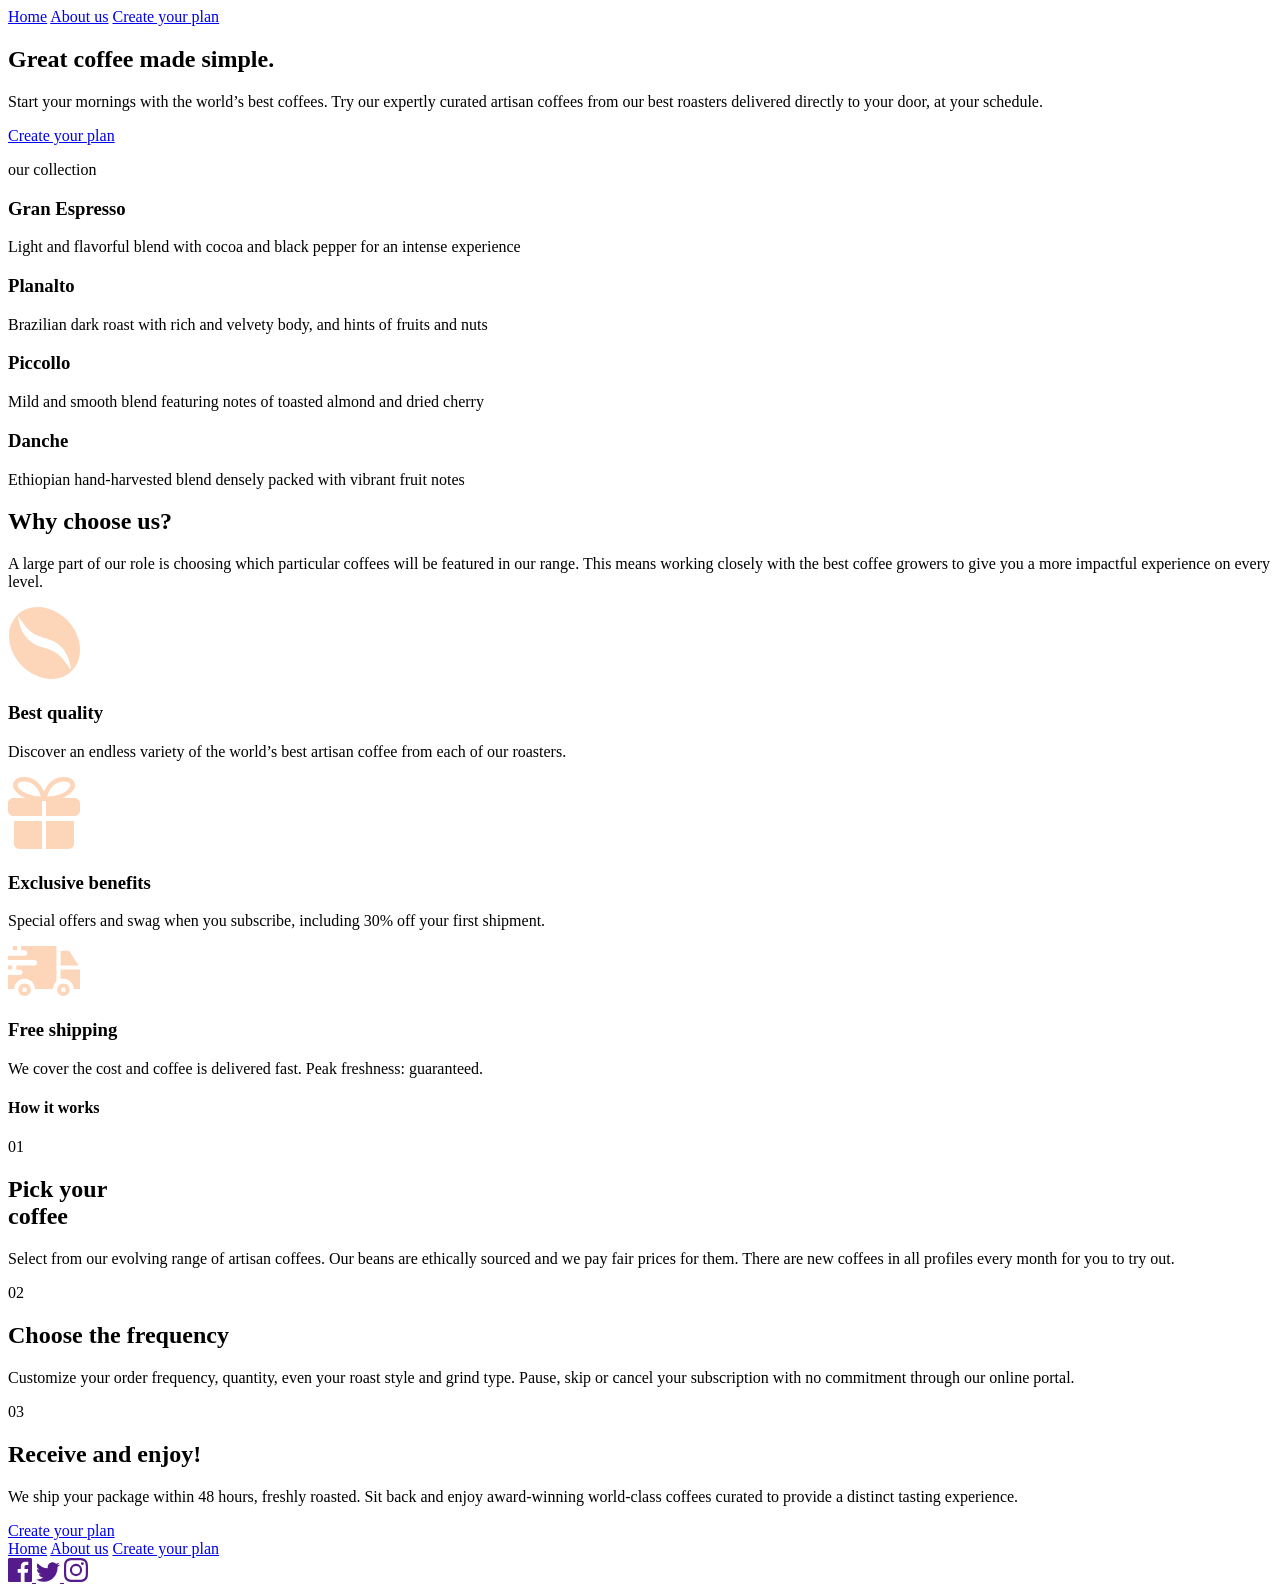
==== index.html @ fb1af836 "adjustments-line-fix+margins" ====
<!DOCTYPE html>
<html lang="en">
  <head>
    <meta charset="UTF-8" />
    <meta name="viewport" content="width=device-width, initial-scale=1.0" />

    <link
      rel="icon"
      type="image/png"
      sizes="32x32"
      href="./assets/favicon-32x32.png"
    />
    <link rel="preconnect" href="https://fonts.googleapis.com" />
    <link rel="preconnect" href="https://fonts.gstatic.com" crossorigin />
    <link
      href="https://fonts.googleapis.com/css2?family=Barlow:wght@400;700&family=Fraunces:wght@900&display=swap"
      rel="stylesheet"
    />
    <link rel="stylesheet" href="./scss/main.scss" />
    <title>Frontend Mentor | Coffeeroasters subscription site</title>
  </head>
  <body>
    <div class="wrapper-main">
      <section class="hero">
        <div class="nav-hero">
          <div class="logo-hero"></div>
          <div class="nav-items-hero">
            <a class="nav-item" href="/">Home</a>
            <a class="nav-item" href="/">About us</a>
            <a class="nav-item" href="/">Create your plan</a>
          </div>
        </div>
        <div class="hero-box">
          <div class="hero-box-txt">
            <h1 class="h1-hero">Great coffee made simple.</h1>
            <p class="p-primary">
              Start your mornings with the world’s best coffees. Try our
              expertly curated artisan coffees from our best roasters delivered
              directly to your door, at your schedule.
            </p>

            <a class="btn-primary" href="/">Create your plan</a>
          </div>
        </div>
      </section>

      <section class="collection">
        <p class="collection-shadow">our collection</p>
        <div class="collection-boxes-container">
          <div class="collection-box">
            <div class="coffee-img-container img-1"></div>
            <h3 class="h3-primary">Gran Espresso</h3>
            <p class="p-primary">
              Light and flavorful blend with cocoa and black pepper for an
              intense experience
            </p>
          </div>
          <div class="collection-box">
            <div class="coffee-img-container img-2"></div>
            <h3 class="h3-primary">Planalto</h3>
            <p class="p-primary">
              Brazilian dark roast with rich and velvety body, and hints of
              fruits and nuts
            </p>
          </div>
          <div class="collection-box">
            <div class="coffee-img-container img-3"></div>
            <h3 class="h3-primary">Piccollo</h3>
            <p class="p-primary">
              Mild and smooth blend featuring notes of toasted almond and dried
              cherry
            </p>
          </div>
          <div class="collection-box">
            <div class="coffee-img-container img-4"></div>
            <h3 class="h3-primary">Danche</h3>
            <p class="p-primary">
              Ethiopian hand-harvested blend densely packed with vibrant fruit
              notes
            </p>
          </div>
        </div>
      </section>

      <section class="why-us">
        <div class="why-us-box">
          <h2 class="h2-primary">Why choose us?</h2>

          <p class="p-primary">
            A large part of our role is choosing which particular coffees will
            be featured in our range. This means working closely with the best
            coffee growers to give you a more impactful experience on every
            level.
          </p>

          <div class="features-box">
            <div class="feature-box">
              <svg width="73" height="72" xmlns="http://www.w3.org/2000/svg">
                <path
                  d="M71.806 39.226c-.968-9.481-5.498-18.76-12.758-26.122C43.93-2.22 21.512-4.428 9.078 8.194-3.365 20.812-1.19 43.537 13.924 58.864c7.26 7.362 16.41 11.957 25.76 12.938 1.246.13 2.475.198 3.687.198 8.04 0 15.229-2.858 20.523-8.226 6.088-6.17 8.901-14.89 7.912-24.548zm-22.125 7.78c-4.953-3.833-10.322-5.35-16.153-6.97C18.85 35.955 11.558 23.535 9.855 8.977c4.135 5.058 7.188 10.836 12.265 15.07 5.409 4.51 11.364 6.152 17.905 8.074 14.36 4.225 21.464 16.538 23.097 30.87-4.482-5.463-7.77-11.592-13.441-15.984z"
                  fill="#FDD6BA"
                  fill-rule="nonzero"
                />
              </svg>
              <h3 class="h3-primary">Best quality</h3>
              <p class="p-primary">
                Discover an endless variety of the world’s best artisan coffee
                from each of our roasters.
              </p>
            </div>

            <div class="feature-box">
              <svg width="72" height="72" xmlns="http://www.w3.org/2000/svg">
                <path
                  d="M34 44v28H11.297C8.391 72 6 69.672 6 66.842V44h28zm32 0v22.842C66 69.672 63.609 72 60.703 72H38V44h28zM55.73 0C64.05.003 67 4.347 67 8.067c0 4.26-3.952 9.643-12.424 12.934L66.711 21C69.612 21 72 23.37 72 26.25v7.5c0 2.88-2.388 5.25-5.289 5.25H38l.001-15.02a70.21 70.21 0 01-1.7.02c-.1 0-.201-.006-.3-.02-.1.013-.2.02-.303.02-.574 0-1.14-.007-1.698-.02V39H5.289C2.388 39 0 36.63 0 33.75v-7.5C0 23.37 2.388 21 5.289 21h12.135C8.952 17.71 5 12.327 5 8.066 5 4.345 7.953 0 16.272 0 27.008 0 33.088 7.615 36 14.592 38.911 7.615 44.992 0 55.73 0zM16.273 4.451c-3.223 0-6.667.95-6.667 3.614 0 3.79 6.855 10.695 23.217 11.422-1.381-4.932-5.556-15.036-16.55-15.036zm39.459.002c-10.997 0-15.172 10.103-16.556 15.031 8.675-.391 14.146-2.513 17.295-4.32 4.369-2.507 5.925-5.31 5.925-7.1 0-2.664-3.441-3.61-6.664-3.61z"
                  fill="#FDD6BA"
                  fill-rule="nonzero"
                />
              </svg>
              <h3 class="h3-primary">Exclusive benefits</h3>
              <p class="p-primary">
                Special offers and swag when you subscribe, including 30% off
                your first shipment.
              </p>
            </div>
            <div class="feature-box small-svg">
              <svg width="72" height="50" xmlns="http://www.w3.org/2000/svg">
                <path
                  d="M55.385 37.5c3.435 0 6.23 2.804 6.23 6.25S58.82 50 55.385 50c-3.436 0-6.231-2.804-6.231-6.25s2.795-6.25 6.23-6.25zm-38.77 0c3.436 0 6.231 2.804 6.231 6.25S20.051 50 16.616 50c-3.436 0-6.231-2.804-6.231-6.25s2.795-6.25 6.23-6.25zm40.87 4.143h-4.2v4.214h4.2v-4.214zm-38.77 0h-4.2v4.214h4.2v-4.214zM48.463 0v35.397a10.497 10.497 0 00-3.652 7.659H27.05c-.165-5.647-4.787-10.19-10.448-10.19-5.662 0-10.283 4.543-10.449 10.19H0V29.12h11.77a2.736 2.736 0 002.726-2.739 2.736 2.736 0 00-2.727-2.738H8.345v-4.23h17.92a2.736 2.736 0 002.728-2.738 2.736 2.736 0 00-2.727-2.74H0V9.708h16.602a2.736 2.736 0 002.726-2.739c0-1.459-1.352-2.739-2.894-2.739h-3.307V0h35.335zM72 23.611v19.445h-6.216c-.167-5.656-4.836-10.207-10.556-10.207-.901 0-1.777.114-2.613.326v-9.564H72zM4.154 19.444v4.167H0v-4.167h4.154zM61.062 4.861l9.553 14.583h-18V4.861h8.447zM9 0v4.167H4.846V0H9z"
                  fill="#FDD6BA"
                  fill-rule="nonzero"
                />
              </svg>
              <h3 class="h3-primary">Free shipping</h3>
              <p class="p-primary">
                We cover the cost and coffee is delivered fast. Peak freshness:
                guaranteed.
              </p>
            </div>
          </div>
        </div>
      </section>

      <section class="how-it-works">
        <h4>How it works</h4>

        <div class="plan-line">
          <div class="line">
            <div class="circle cr-1"></div>
            <div class="circle cr-2"></div>
            <div class="circle cr-3"></div>
          </div>
        </div>
        <div class="hiw-boxes-container">
          <div class="hiw-box">
            <p class="p-number">01</p>
            <h2 class="h2-secondary">
              Pick your<br />
              coffee
            </h2>
            <p class="p-primary">
              Select from our evolving range of artisan coffees. Our beans are
              ethically sourced and we pay fair prices for them. There are new
              coffees in all profiles every month for you to try out.
            </p>
          </div>

          <div class="hiw-box">
            <p class="p-number">02</p>
            <h2 class="h2-secondary">Choose the frequency</h2>
            <p class="p-primary">
              Customize your order frequency, quantity, even your roast style
              and grind type. Pause, skip or cancel your subscription with no
              commitment through our online portal.
            </p>
          </div>

          <div class="hiw-box">
            <p class="p-number">03</p>
            <h2 class="h2-secondary">Receive and enjoy!</h2>
            <p class="p-primary">
              We ship your package within 48 hours, freshly roasted. Sit back
              and enjoy award-winning world-class coffees curated to provide a
              distinct tasting experience.
            </p>
          </div>
        </div>

        <a class="btn-primary" href="/">Create your plan</a>
      </section>

      <section class="footer">
        <div class="logo-box">
          <div class="logo-footer"></div>
          <div class="nav-items-footer">
            <a class="nav-item" href="/">Home</a>
            <a class="nav-item" href="/">About us</a>
            <a class="nav-item" href="/">Create your plan</a>
          </div>
        </div>
        <div class="social-box">
          <a href=""
            ><svg xmlns="http://www.w3.org/2000/svg" width="24" height="24">
              <path
                fill="currentColor"
                d="M22.675 0H1.325C.593 0 0 .593 0 1.325v21.351C0 23.407.593 24 1.325 24H12.82v-9.294H9.692v-3.622h3.128V8.413c0-3.1 1.893-4.788 4.659-4.788 1.325 0 2.463.099 2.795.143v3.24l-1.918.001c-1.504 0-1.795.715-1.795 1.763v2.313h3.587l-.467 3.622h-3.12V24h6.116c.73 0 1.323-.593 1.323-1.325V1.325C24 .593 23.407 0 22.675 0z"
              />
            </svg>
          </a>
          <a href=""
            ><svg xmlns="http://www.w3.org/2000/svg" width="24" height="20">
              <path
                fill="currentColor"
                d="M24 2.557a9.83 9.83 0 01-2.828.775A4.932 4.932 0 0023.337.608a9.864 9.864 0 01-3.127 1.195A4.916 4.916 0 0016.616.248c-3.179 0-5.515 2.966-4.797 6.045A13.978 13.978 0 011.671 1.149a4.93 4.93 0 001.523 6.574 4.903 4.903 0 01-2.229-.616c-.054 2.281 1.581 4.415 3.949 4.89a4.935 4.935 0 01-2.224.084 4.928 4.928 0 004.6 3.419A9.9 9.9 0 010 17.54a13.94 13.94 0 007.548 2.212c9.142 0 14.307-7.721 13.995-14.646A10.025 10.025 0 0024 2.557z"
              />
            </svg>
          </a>
          <a href=""
            ><svg xmlns="http://www.w3.org/2000/svg" width="24" height="24">
              <path
                fill="currentColor"
                d="M12 2.163c3.204 0 3.584.012 4.85.07 3.252.148 4.771 1.691 4.919 4.919.058 1.265.069 1.645.069 4.849 0 3.205-.012 3.584-.069 4.849-.149 3.225-1.664 4.771-4.919 4.919-1.266.058-1.644.07-4.85.07-3.204 0-3.584-.012-4.849-.07-3.26-.149-4.771-1.699-4.919-4.92-.058-1.265-.07-1.644-.07-4.849 0-3.204.013-3.583.07-4.849.149-3.227 1.664-4.771 4.919-4.919 1.266-.057 1.645-.069 4.849-.069zM12 0C8.741 0 8.333.014 7.053.072 2.695.272.273 2.69.073 7.052.014 8.333 0 8.741 0 12c0 3.259.014 3.668.072 4.948.2 4.358 2.618 6.78 6.98 6.98C8.333 23.986 8.741 24 12 24c3.259 0 3.668-.014 4.948-.072 4.354-.2 6.782-2.618 6.979-6.98.059-1.28.073-1.689.073-4.948 0-3.259-.014-3.667-.072-4.947-.196-4.354-2.617-6.78-6.979-6.98C15.668.014 15.259 0 12 0zm0 5.838a6.162 6.162 0 100 12.324 6.162 6.162 0 000-12.324zM12 16a4 4 0 110-8 4 4 0 010 8zm6.406-11.845a1.44 1.44 0 100 2.881 1.44 1.44 0 000-2.881z"
              />
            </svg>
          </a>
        </div>
      </section>
    </div>
  </body>
</html>
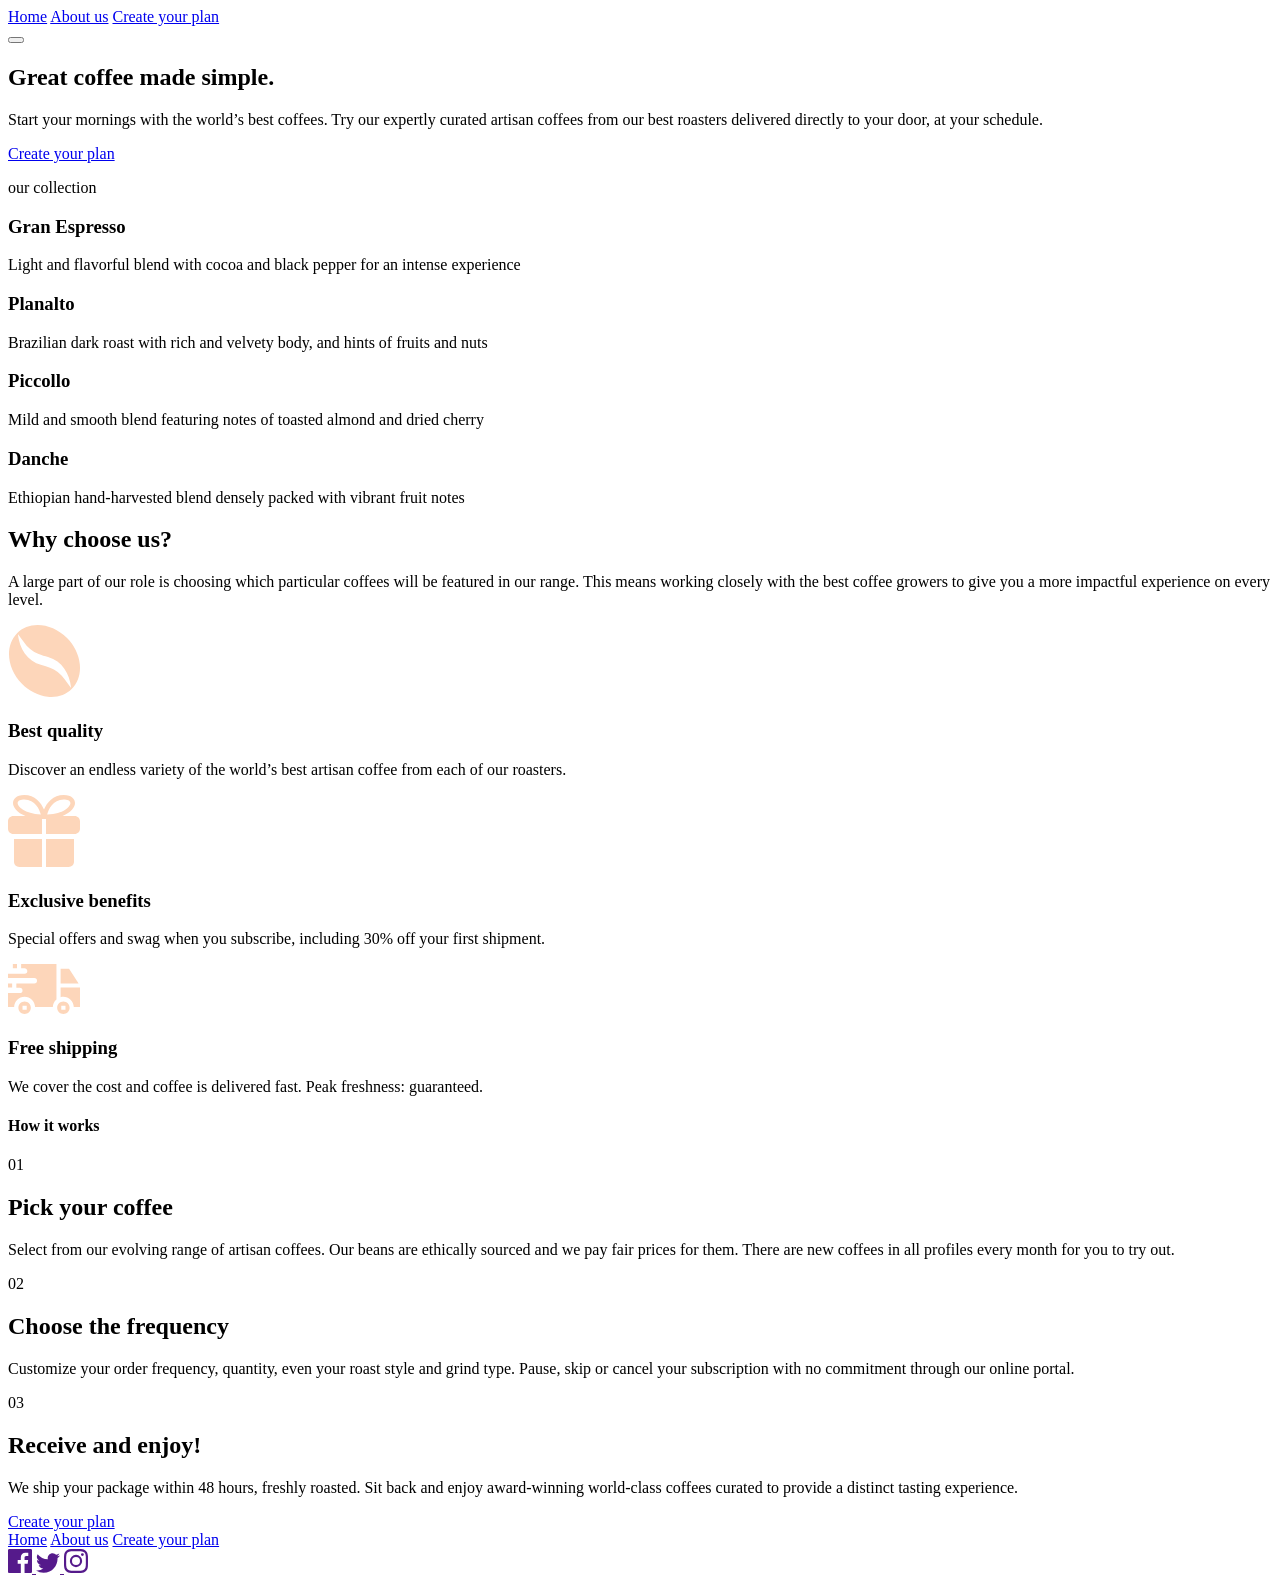
==== commit b65c45ba: "RWD_IMPLEMENTATION" ====
--- a/index.html
+++ b/index.html
@@ -29,6 +29,11 @@
             <a class="nav-item" href="/">About us</a>
             <a class="nav-item" href="/">Create your plan</a>
           </div>
+          <button class="burger">
+            <div class="line"></div>
+            <div class="line"></div>
+            <div class="line"></div>
+          </button>
         </div>
         <div class="hero-box">
           <div class="hero-box-txt">
@@ -49,35 +54,43 @@
         <div class="collection-boxes-container">
           <div class="collection-box">
             <div class="coffee-img-container img-1"></div>
-            <h3 class="h3-primary">Gran Espresso</h3>
-            <p class="p-primary">
-              Light and flavorful blend with cocoa and black pepper for an
-              intense experience
-            </p>
+            <div class="coffee-txt-container">
+              <h3 class="h3-primary">Gran Espresso</h3>
+              <p class="p-primary">
+                Light and flavorful blend with cocoa and black pepper for an
+                intense experience
+              </p>
+            </div>
           </div>
           <div class="collection-box">
             <div class="coffee-img-container img-2"></div>
-            <h3 class="h3-primary">Planalto</h3>
-            <p class="p-primary">
-              Brazilian dark roast with rich and velvety body, and hints of
-              fruits and nuts
-            </p>
+            <div class="coffee-txt-container">
+              <h3 class="h3-primary">Planalto</h3>
+              <p class="p-primary">
+                Brazilian dark roast with rich and velvety body, and hints of
+                fruits and nuts
+              </p>
+            </div>
           </div>
           <div class="collection-box">
             <div class="coffee-img-container img-3"></div>
-            <h3 class="h3-primary">Piccollo</h3>
-            <p class="p-primary">
-              Mild and smooth blend featuring notes of toasted almond and dried
-              cherry
-            </p>
+            <div class="coffee-txt-container">
+              <h3 class="h3-primary">Piccollo</h3>
+              <p class="p-primary">
+                Mild and smooth blend featuring notes of toasted almond and
+                dried cherry
+              </p>
+            </div>
           </div>
           <div class="collection-box">
             <div class="coffee-img-container img-4"></div>
-            <h3 class="h3-primary">Danche</h3>
-            <p class="p-primary">
-              Ethiopian hand-harvested blend densely packed with vibrant fruit
-              notes
-            </p>
+            <div class="coffee-txt-container">
+              <h3 class="h3-primary">Danche</h3>
+              <p class="p-primary">
+                Ethiopian hand-harvested blend densely packed with vibrant fruit
+                notes
+              </p>
+            </div>
           </div>
         </div>
       </section>
@@ -102,11 +115,13 @@
                   fill-rule="nonzero"
                 />
               </svg>
-              <h3 class="h3-primary">Best quality</h3>
-              <p class="p-primary">
-                Discover an endless variety of the world’s best artisan coffee
-                from each of our roasters.
-              </p>
+              <div class="features-txt-box">
+                <h3 class="h3-primary">Best quality</h3>
+                <p class="p-primary">
+                  Discover an endless variety of the world’s best artisan coffee
+                  from each of our roasters.
+                </p>
+              </div>
             </div>
 
             <div class="feature-box">
@@ -117,12 +132,15 @@
                   fill-rule="nonzero"
                 />
               </svg>
-              <h3 class="h3-primary">Exclusive benefits</h3>
-              <p class="p-primary">
-                Special offers and swag when you subscribe, including 30% off
-                your first shipment.
-              </p>
-            </div>
+              <div class="features-txt-box">
+                <h3 class="h3-primary">Exclusive benefits</h3>
+                <p class="p-primary">
+                  Special offers and swag when you subscribe, including 30% off
+                  your first shipment.
+                </p>
+              </div>
+            </div>
+
             <div class="feature-box small-svg">
               <svg width="72" height="50" xmlns="http://www.w3.org/2000/svg">
                 <path
@@ -131,11 +149,13 @@
                   fill-rule="nonzero"
                 />
               </svg>
-              <h3 class="h3-primary">Free shipping</h3>
-              <p class="p-primary">
-                We cover the cost and coffee is delivered fast. Peak freshness:
-                guaranteed.
-              </p>
+              <div class="features-txt-box">
+                <h3 class="h3-primary">Free shipping</h3>
+                <p class="p-primary">
+                  We cover the cost and coffee is delivered fast. Peak
+                  freshness: guaranteed.
+                </p>
+              </div>
             </div>
           </div>
         </div>
@@ -154,10 +174,7 @@
         <div class="hiw-boxes-container">
           <div class="hiw-box">
             <p class="p-number">01</p>
-            <h2 class="h2-secondary">
-              Pick your<br />
-              coffee
-            </h2>
+            <h2 class="h2-secondary">Pick your coffee</h2>
             <p class="p-primary">
               Select from our evolving range of artisan coffees. Our beans are
               ethically sourced and we pay fair prices for them. There are new
